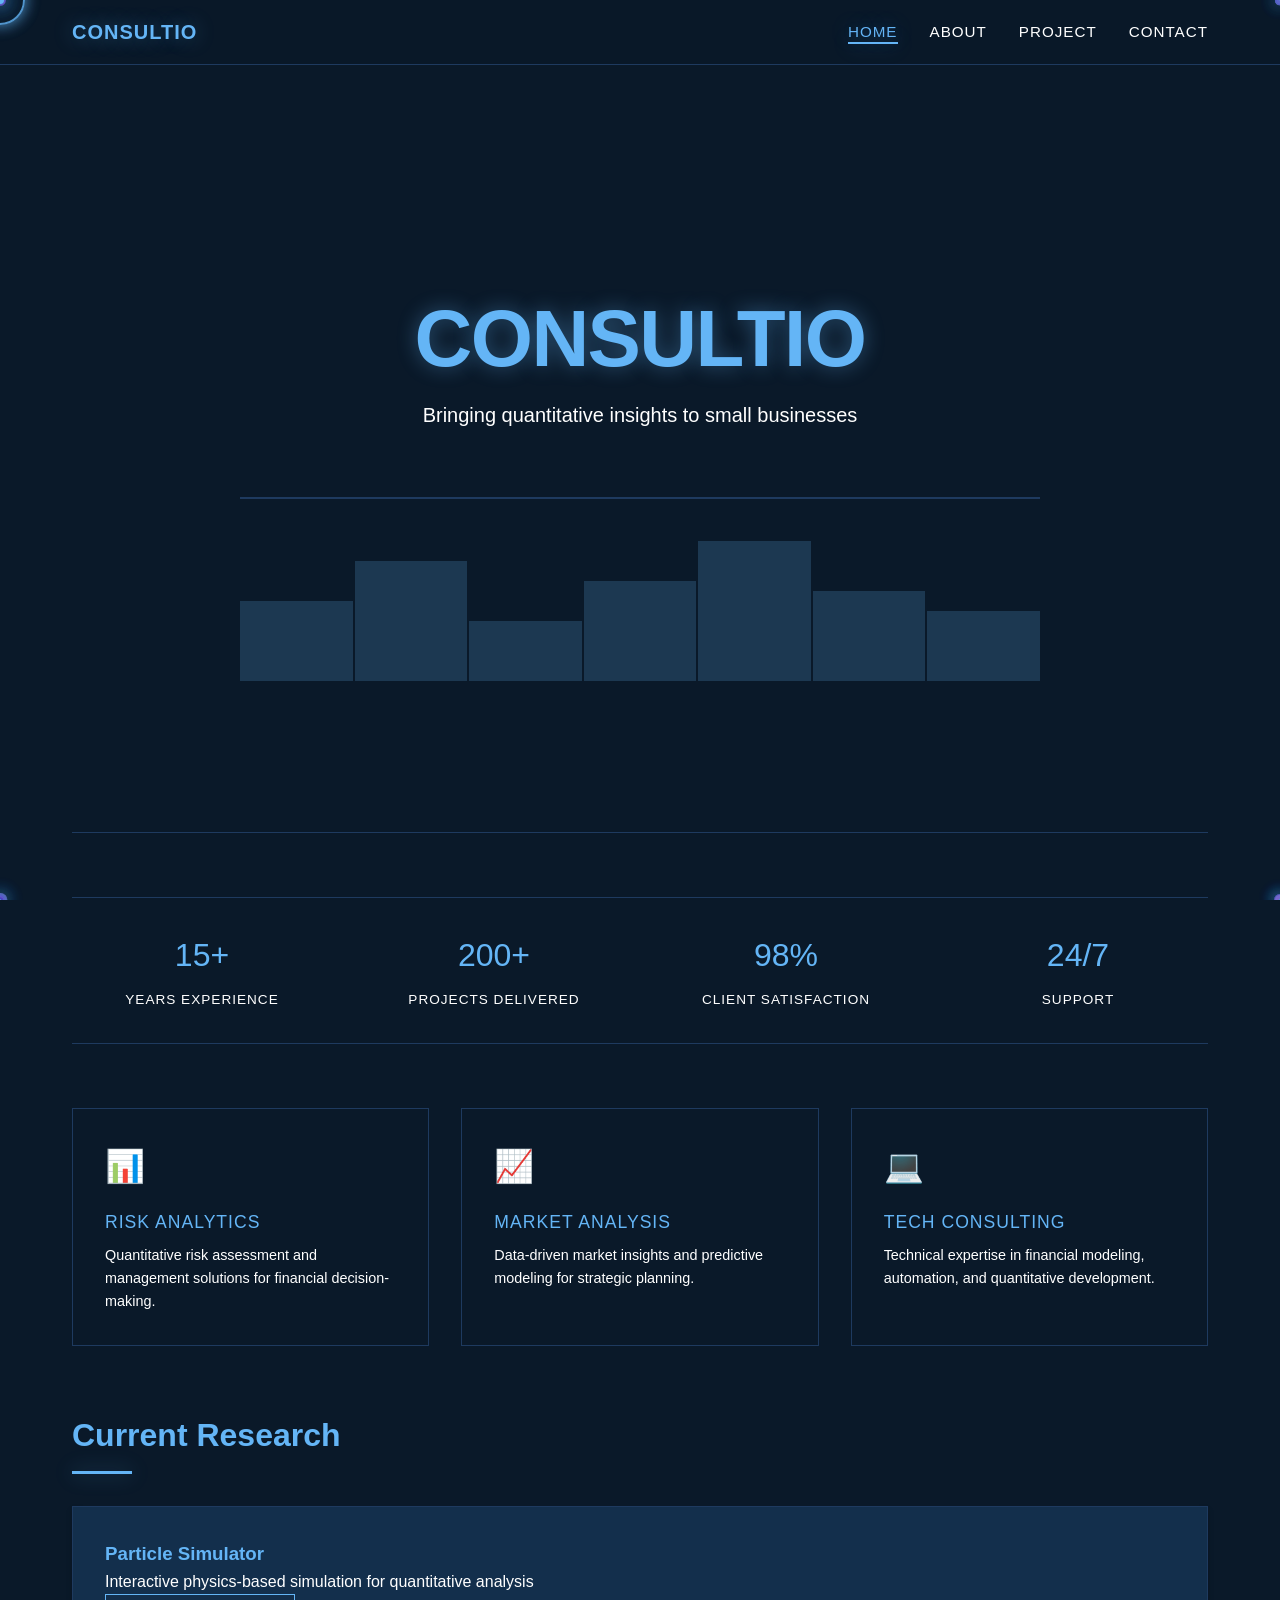
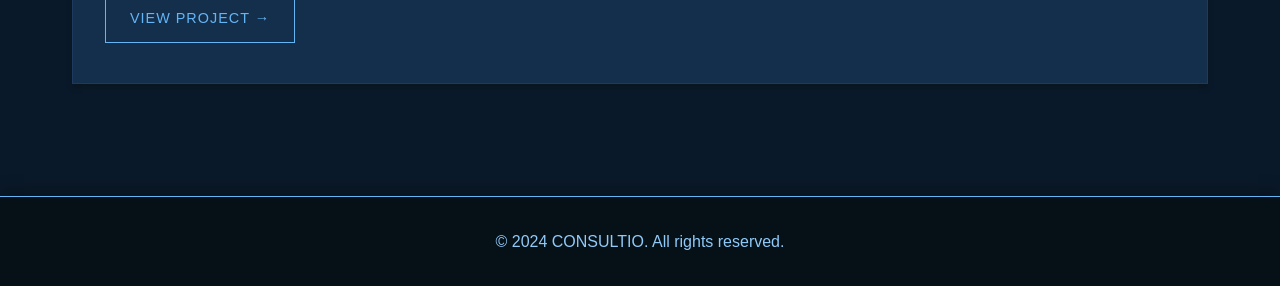
==== index.html @ c906b36d "init" ====
<!DOCTYPE html>
<html lang="en">
<head>
    <meta charset="UTF-8">
    <meta name="viewport" content="width=device-width, initial-scale=1.0">
    <title>Consultio | Quantitative Insights</title>
    <link rel="stylesheet" href="css/main.css">
    <link rel="stylesheet" href="css/home.css">
    <link rel="stylesheet" href="https://cdnjs.cloudflare.com/ajax/libs/font-awesome/6.0.0/css/all.min.css">
</head>
<body>
    <!-- Navigation -->
    <nav class="navbar">
        <div class="nav-container">
            <a href="index.html" class="logo">CONSULTIO</a>
            <div class="nav-right">
                <!-- <button class="theme-toggle" id="themeToggle" aria-label="Toggle dark mode">
                    <i class="fas fa-moon"></i>
                    <i class="fas fa-sun"></i>
                </button> -->
                <ul class="nav-menu">
                    <li><a href="index.html" class="active">Home</a></li>
                    <li><a href="about.html">About</a></li>
                    <li><a href="project-particle-simulator.html">Project</a></li>
                    <li><a href="contact.html">Contact</a></li>
                </ul>
            </div>
        </div>
    </nav>

    <!-- Main Content -->
    <main class="home-page">
        <!-- Hero Section -->
        <section class="hero">
            <h1 class="company-name">CONSULTIO</h1>
            <p class="tagline">Bringing quantitative insights to small businesses</p>
            
            <!-- Abstract Data Visualization -->
            <div class="hero-visual">
                <div class="data-grid">
                    <!-- Generated via JS -->
                </div>
                <div class="data-lines">
                    <div class="line-bar"></div>
                    <div class="line-bar"></div>
                    <div class="line-bar"></div>
                    <div class="line-bar"></div>
                    <div class="line-bar"></div>
                    <div class="line-bar"></div>
                    <div class="line-bar"></div>
                </div>
            </div>
        </section>

        <!-- Metrics Strip -->
        <section class="metrics-strip">
            <div class="metric-item">
                <div class="metric-value">15+</div>
                <div class="metric-label">Years Experience</div>
            </div>
            <div class="metric-item">
                <div class="metric-value">200+</div>
                <div class="metric-label">Projects Delivered</div>
            </div>
            <div class="metric-item">
                <div class="metric-value">98%</div>
                <div class="metric-label">Client Satisfaction</div>
            </div>
            <div class="metric-item">
                <div class="metric-value">24/7</div>
                <div class="metric-label">Support</div>
            </div>
        </section>

        <!-- Services Preview -->
        <section class="services-preview">
            <div class="service-item">
                <div class="service-icon">📊</div>
                <h3 class="service-title">Risk Analytics</h3>
                <p class="service-description">Quantitative risk assessment and management solutions for financial decision-making.</p>
            </div>
            <div class="service-item">
                <div class="service-icon">📈</div>
                <h3 class="service-title">Market Analysis</h3>
                <p class="service-description">Data-driven market insights and predictive modeling for strategic planning.</p>
            </div>
            <div class="service-item">
                <div class="service-icon">💻</div>
                <h3 class="service-title">Tech Consulting</h3>
                <p class="service-description">Technical expertise in financial modeling, automation, and quantitative development.</p>
            </div>
        </section>

        <!-- Featured Research -->
        <section class="featured-work">
            <h2>Current Research</h2>
            <div class="project-preview card">
                <h3>Particle Simulator</h3>
                <p>Interactive physics-based simulation for quantitative analysis</p>
                <a href="project-particle-simulator.html" class="btn">View Project →</a>
            </div>
        </section>
    </main>

    <footer>
        <p>© 2024 CONSULTIO. All rights reserved.</p>
    </footer>

    <script src="js/modules/utils.js"></script>
    <script src="js/modules/themeManager.js"></script>
    <script src="js/modules/mouseTracking.js"></script>
    <script src="js/pages/home.js"></script>
    <script src="js/main.js"></script>
</body>
</html>
---- css/main.css ----
/* ===== RESET & BASE STYLES ===== */
* {
    margin: 0;
    padding: 0;
    box-sizing: border-box;
}

/* Light theme (default - but we'll set dark as default in JS) */
:root {
    /* Core Colors */
    --primary-color: #1a2b3c;
    --secondary-color: #2c3e50;
    --accent-color: #3498db;
    --accent-glow: rgba(52, 152, 219, 0.3);
    --text-color: #2c3e50;
    --text-light: #5d6d7e;
    --text-white: #ffffff;
    --background: #ffffff;
    --background-dark: #0a1a2a;
    --card-bg: #f8fafc;
    --border-color: #e1e4e8;
    
    /* Shadows */
    --shadow: 0 2px 4px rgba(0, 0, 0, 0.05);
    --shadow-hover: 0 4px 8px rgba(0, 0, 0, 0.1);
    --glow: 0 0 15px var(--accent-glow);
    
    /* Navigation */
    --nav-bg: rgba(255, 255, 255, 0.98);
    --nav-border: #e1e4e8;
    
    /* Footer */
    --footer-bg: #0a1a2a;
    --footer-text: #a0b3c9;
    
    /* Skills */
    --skill-bg: #f0f4f8;
    --skill-border: #e1e4e8;
    
    /* Transitions */
    --transition: all 0.3s ease;
}

/* Enhanced Dark Theme */
[data-theme="dark"] {
    /* Core Colors - Enhanced for better contrast */
    --primary-color: #64b5f6;        /* Brighter blue for headings */
    --secondary-color: #90caf9;       /* Light blue for secondary */
    --accent-color: #64b5f6;          /* Bright blue accent */
    --accent-glow: rgba(100, 181, 246, 0.4); /* Blue glow */
    --text-color: #ffffff;             /* Pure white for primary text */
    --text-light: #e0e0e0;             /* Light gray for secondary text */
    --text-white: #ffffff;
    --background: #0a1929;             /* Deep navy blue */
    --background-dark: #051017;         /* Even darker for depth */
    --card-bg: #132f4c;                 /* Dark blue cards */
    --border-color: #1e3a5f;            /* Blue-tinted borders */
    
    /* Enhanced Shadows with Blue Glow */
    --shadow: 0 4px 6px rgba(0, 0, 0, 0.3);
    --shadow-hover: 0 8px 15px rgba(0, 0, 0, 0.4), 0 0 20px var(--accent-glow);
    --glow: 0 0 20px var(--accent-glow);
    
    /* Navigation */
    --nav-bg: rgba(10, 25, 41, 0.98);  /* Semi-transparent dark */
    --nav-border: #1e3a5f;
    
    /* Footer */
    --footer-bg: #051017;
    --footer-text: #90caf9;
    
    /* Skills */
    --skill-bg: #1e3a5f;
    --skill-border: #2b4b77;
}

body {
    font-family: 'Inter', -apple-system, BlinkMacSystemFont, 'Segoe UI', sans-serif;
    color: var(--text-color);
    line-height: 1.6;
    overflow-x: hidden;
    position: relative;
    min-height: 100vh;
    display: flex;
    flex-direction: column;
    background-color: var(--background);
    transition: background-color 0.3s ease, color 0.3s ease;
}

/* ===== NAVIGATION ===== */
.navbar {
    background: var(--nav-bg);
    border-bottom: 1px solid var(--nav-border);
    position: sticky;
    top: 0;
    z-index: 1000;
    backdrop-filter: blur(10px);
    transition: all 0.3s ease;
}

.nav-container {
    max-width: 1200px;
    margin: 0 auto;
    padding: 1rem 2rem;
    display: flex;
    justify-content: space-between;
    align-items: center;
}

.nav-right {
    display: flex;
    align-items: center;
    gap: 2rem;
}

.logo {
    font-size: 1.25rem;
    font-weight: 700;
    color: var(--accent-color);
    text-decoration: none;
    letter-spacing: 1px;
    text-transform: uppercase;
    transition: all 0.3s ease;
    text-shadow: var(--glow);
}

.logo:hover {
    color: var(--text-white);
    text-shadow: 0 0 25px var(--accent-color);
}

.nav-menu {
    display: flex;
    list-style: none;
    gap: 2rem;
}

.nav-menu a {
    text-decoration: none;
    color: var(--text-color);
    font-weight: 500;
    font-size: 0.95rem;
    text-transform: uppercase;
    letter-spacing: 1px;
    transition: all 0.3s ease;
    position: relative;
}

.nav-menu a::after {
    content: '';
    position: absolute;
    bottom: -4px;
    left: 0;
    width: 0;
    height: 2px;
    background: var(--accent-color);
    box-shadow: var(--glow);
    transition: width 0.3s ease;
}

.nav-menu a:hover::after,
.nav-menu a.active::after {
    width: 100%;
}

.nav-menu a:hover,
.nav-menu a.active {
    color: var(--accent-color);
    text-shadow: var(--glow);
}

/* ===== THEME TOGGLE ===== */
.theme-toggle {
    background: var(--card-bg);
    border: 1px solid var(--border-color);
    cursor: pointer;
    padding: 0.5rem;
    width: 40px;
    height: 40px;
    display: flex;
    align-items: center;
    justify-content: center;
    transition: all 0.3s ease;
    border-radius: 0;
}

.theme-toggle:hover {
    border-color: var(--accent-color);
    transform: rotate(180deg) scale(1.1);
    box-shadow: var(--glow);
}

.theme-toggle i {
    font-size: 1.2rem;
    color: var(--accent-color);
    transition: all 0.3s ease;
}

.theme-toggle:hover i {
    color: var(--text-white);
    transform: scale(1.1);
}

.theme-toggle .fa-sun {
    display: none;
}

.theme-toggle .fa-moon {
    display: block;
}

[data-theme="dark"] .theme-toggle .fa-moon {
    display: none;
}

[data-theme="dark"] .theme-toggle .fa-sun {
    display: block;
}

/* ===== MAIN CONTENT ===== */
main {
    flex: 1;
    max-width: 1200px;
    margin: 0 auto;
    padding: 3rem 2rem;
    width: 100%;
}

/* ===== SECTIONS ===== */
section {
    margin-bottom: 4rem;
}

h1, h2, h3, h4, h5, h6 {
    color: var(--primary-color);
    transition: color 0.3s ease;
}

h1 {
    font-size: 3rem;
    font-weight: 700;
    margin-bottom: 1rem;
    letter-spacing: -0.02em;
}

[data-theme="dark"] h1 {
    text-shadow: var(--glow);
}

h2 {
    font-size: 2rem;
    font-weight: 600;
    margin-bottom: 2rem;
    position: relative;
    padding-bottom: 0.75rem;
}

h2::after {
    content: '';
    position: absolute;
    bottom: 0;
    left: 0;
    width: 60px;
    height: 3px;
    background: var(--accent-color);
    box-shadow: var(--glow);
    transition: all 0.3s ease;
}

/* ===== CARDS ===== */
.card {
    background: var(--card-bg);
    border: 1px solid var(--border-color);
    padding: 2rem;
    transition: all 0.3s ease;
}

.card:hover {
    border-color: var(--accent-color);
    box-shadow: var(--shadow-hover);
    transform: translateY(-2px);
}

[data-theme="dark"] .card {
    border-color: var(--border-color);
    box-shadow: 0 4px 6px rgba(0, 0, 0, 0.2);
}

/* ===== BUTTONS ===== */
.btn {
    display: inline-block;
    padding: 0.75rem 1.5rem;
    background: transparent;
    color: var(--accent-color);
    text-decoration: none;
    border: 1px solid var(--accent-color);
    transition: all 0.3s ease;
    font-size: 0.9rem;
    text-transform: uppercase;
    letter-spacing: 1px;
    cursor: pointer;
    position: relative;
    overflow: hidden;
}

.btn:hover {
    background: var(--accent-color);
    color: var(--background-dark);
    box-shadow: var(--glow);
    transform: translateY(-2px);
}

[data-theme="dark"] .btn:hover {
    color: #051017;
}

.btn-primary {
    background: var(--accent-color);
    color: var(--background-dark);
    border: 1px solid var(--accent-color);
}

.btn-primary:hover {
    background: transparent;
    color: var(--accent-color);
}

/* ===== FOOTER ===== */
footer {
    background: var(--footer-bg);
    color: var(--footer-text);
    text-align: center;
    padding: 2rem;
    margin-top: auto;
    border-top: 1px solid var(--border-color);
    transition: all 0.3s ease;
}

[data-theme="dark"] footer {
    border-top-color: var(--accent-color);
    box-shadow: 0 -5px 15px rgba(0, 0, 0, 0.3);
}

/* ===== RESPONSIVE DESIGN ===== */
@media (max-width: 1024px) {
    main {
        padding: 2.5rem 1.5rem;
    }
    
    h1 {
        font-size: 2.5rem;
    }
    
    h2 {
        font-size: 1.75rem;
    }
}

@media (max-width: 768px) {
    .nav-container {
        flex-direction: column;
        gap: 0.75rem;
        padding: 0.75rem 1rem;
    }
    
    .nav-right {
        width: 100%;
        justify-content: space-between;
        gap: 1rem;
    }
    
    .nav-menu {
        flex-wrap: wrap;
        justify-content: center;
        gap: 1rem;
    }
    
    .nav-menu a {
        font-size: 0.85rem;
    }
    
    main {
        padding: 2rem 1rem;
    }
    
    h1 {
        font-size: 2rem;
    }
    
    h2 {
        font-size: 1.5rem;
    }
    
    section {
        margin-bottom: 3rem;
    }
    
    .card {
        padding: 1.5rem;
    }
}

@media (max-width: 480px) {
    .nav-menu {
        gap: 0.75rem;
    }
    
    .nav-menu a {
        font-size: 0.75rem;
        letter-spacing: 0.5px;
    }
    
    .logo {
        font-size: 1rem;
    }
    
    .theme-toggle {
        width: 35px;
        height: 35px;
    }
    
    h1 {
        font-size: 1.75rem;
    }
    
    h2 {
        font-size: 1.25rem;
    }
    
    .btn {
        padding: 0.6rem 1.2rem;
        font-size: 0.8rem;
    }
    
    main {
        padding: 1.5rem 0.75rem;
    }
}

/* Touch device optimizations */
@media (hover: none) and (pointer: coarse) {
    .btn:hover,
    .card:hover,
    .nav-menu a:hover {
        transform: none;
    }
    
    .btn:active {
        transform: scale(0.98);
    }
}

/* ===== PRINT STYLES ===== */
@media print {
    .navbar, footer, .theme-toggle, #cursor-dot, #cursor-ring, #mouse-particle-canvas {
        display: none !important;
    }
    
    body {
        background: white;
        color: black;
    }
}

/* ===== TRANSITIONS ===== */
* {
    transition-property: background-color, color, border-color, box-shadow, transform, opacity;
    transition-duration: 0.3s;
    transition-timing-function: ease;
}

/* ===== SCROLLBAR STYLING ===== */
::-webkit-scrollbar {
    width: 10px;
}

::-webkit-scrollbar-track {
    background: var(--background);
}

::-webkit-scrollbar-thumb {
    background: var(--accent-color);
    border-radius: 0;
}

::-webkit-scrollbar-thumb:hover {
    background: var(--primary-color);
    box-shadow: var(--glow);
}
---- css/home.css ----
/* ===== HOME PAGE - CORPORATE LANDING ===== */
.home-page {
    min-height: calc(100vh - 200px);
}

/* Hero Section */
.hero {
    min-height: 80vh;
    display: flex;
    flex-direction: column;
    align-items: center;
    justify-content: center;
    text-align: center;
    position: relative;
    border-bottom: 1px solid var(--border-color);
}

.company-name {
    font-size: 5rem;
    font-weight: 700;
    color: var(--primary-color);
    margin-bottom: 1rem;
    letter-spacing: -0.02em;
    line-height: 1.1;
    opacity: 0;
    transform: translateY(30px);
    animation: fadeUp 0.8s ease forwards;
}

.tagline {
    font-size: 1.25rem;
    color: var(--light-text);
    max-width: 600px;
    margin: 0 auto 3rem;
    line-height: 1.6;
    font-weight: 400;
    opacity: 0;
    transform: translateY(30px);
    animation: fadeUp 0.8s ease 0.2s forwards;
}

/* Abstract Data Visualization */
.hero-visual {
    width: 100%;
    max-width: 800px;
    margin: 3rem auto 0;
    position: relative;
    opacity: 0;
    animation: fadeIn 1s ease 0.4s forwards;
}

.data-grid {
    display: grid;
    grid-template-columns: repeat(3, 1fr);
    gap: 1px;
    background: var(--border-color);
    border: 1px solid var(--border-color);
}

.grid-cell {
    aspect-ratio: 1;
    background: var(--background);
    transition: background 0.2s ease;
}

.grid-cell.filled {
    background: var(--accent-color);
    opacity: 0.1;
}

.grid-cell.filled.accent-1 { opacity: 0.2; }
.grid-cell.filled.accent-2 { opacity: 0.3; }
.grid-cell.filled.accent-3 { opacity: 0.4; }

/* Data lines */
.data-lines {
    margin-top: 2rem;
    display: flex;
    justify-content: space-between;
    align-items: flex-end;
    height: 150px;
    gap: 2px;
}

.line-bar {
    flex: 1;
    background: var(--accent-color);
    height: 60px;
    opacity: 0.2;
    transition: height 0.3s ease;
}

.line-bar:nth-child(1) { height: 80px; }
.line-bar:nth-child(2) { height: 120px; }
.line-bar:nth-child(3) { height: 60px; }
.line-bar:nth-child(4) { height: 100px; }
.line-bar:nth-child(5) { height: 140px; }
.line-bar:nth-child(6) { height: 90px; }
.line-bar:nth-child(7) { height: 70px; }

/* Metrics Strip */
.metrics-strip {
    display: grid;
    grid-template-columns: repeat(4, 1fr);
    gap: 2rem;
    margin: 4rem 0;
    padding: 2rem 0;
    border-top: 1px solid var(--border-color);
    border-bottom: 1px solid var(--border-color);
}

.metric-item {
    text-align: center;
}

.metric-value {
    font-size: 2rem;
    font-weight: 500;
    color: var(--accent-color);
    font-family: var(--font-mono);
}

.metric-label {
    font-size: 0.85rem;
    text-transform: uppercase;
    letter-spacing: 1px;
    color: var(--light-text);
    margin-top: 0.5rem;
}

/* Services Preview */
.services-preview {
    display: grid;
    grid-template-columns: repeat(3, 1fr);
    gap: 2rem;
    margin: 4rem 0;
}

.service-item {
    padding: 2rem;
    border: 1px solid var(--border-color);
    transition: all 0.2s ease;
}

.service-item:hover {
    border-color: var(--accent-color);
}

.service-icon {
    font-size: 2rem;
    margin-bottom: 1rem;
    color: var(--accent-color);
}

.service-title {
    font-size: 1.1rem;
    font-weight: 500;
    margin-bottom: 0.5rem;
    text-transform: uppercase;
    letter-spacing: 1px;
}

.service-description {
    font-size: 0.9rem;
    color: var(--light-text);
    line-height: 1.6;
}

/* Animations */
@keyframes fadeUp {
    from {
        opacity: 0;
        transform: translateY(30px);
    }
    to {
        opacity: 1;
        transform: translateY(0);
    }
}

@keyframes fadeIn {
    from { opacity: 0; }
    to { opacity: 1; }
}

/* Responsive */
@media (max-width: 768px) {
    .company-name {
        font-size: 3rem;
    }
    
    .tagline {
        font-size: 1rem;
        padding: 0 1rem;
    }
    
    .metrics-strip {
        grid-template-columns: repeat(2, 1fr);
        gap: 1.5rem;
    }
    
    .services-preview {
        grid-template-columns: 1fr;
        gap: 1rem;
    }
    
    .data-lines {
        height: 100px;
    }
}
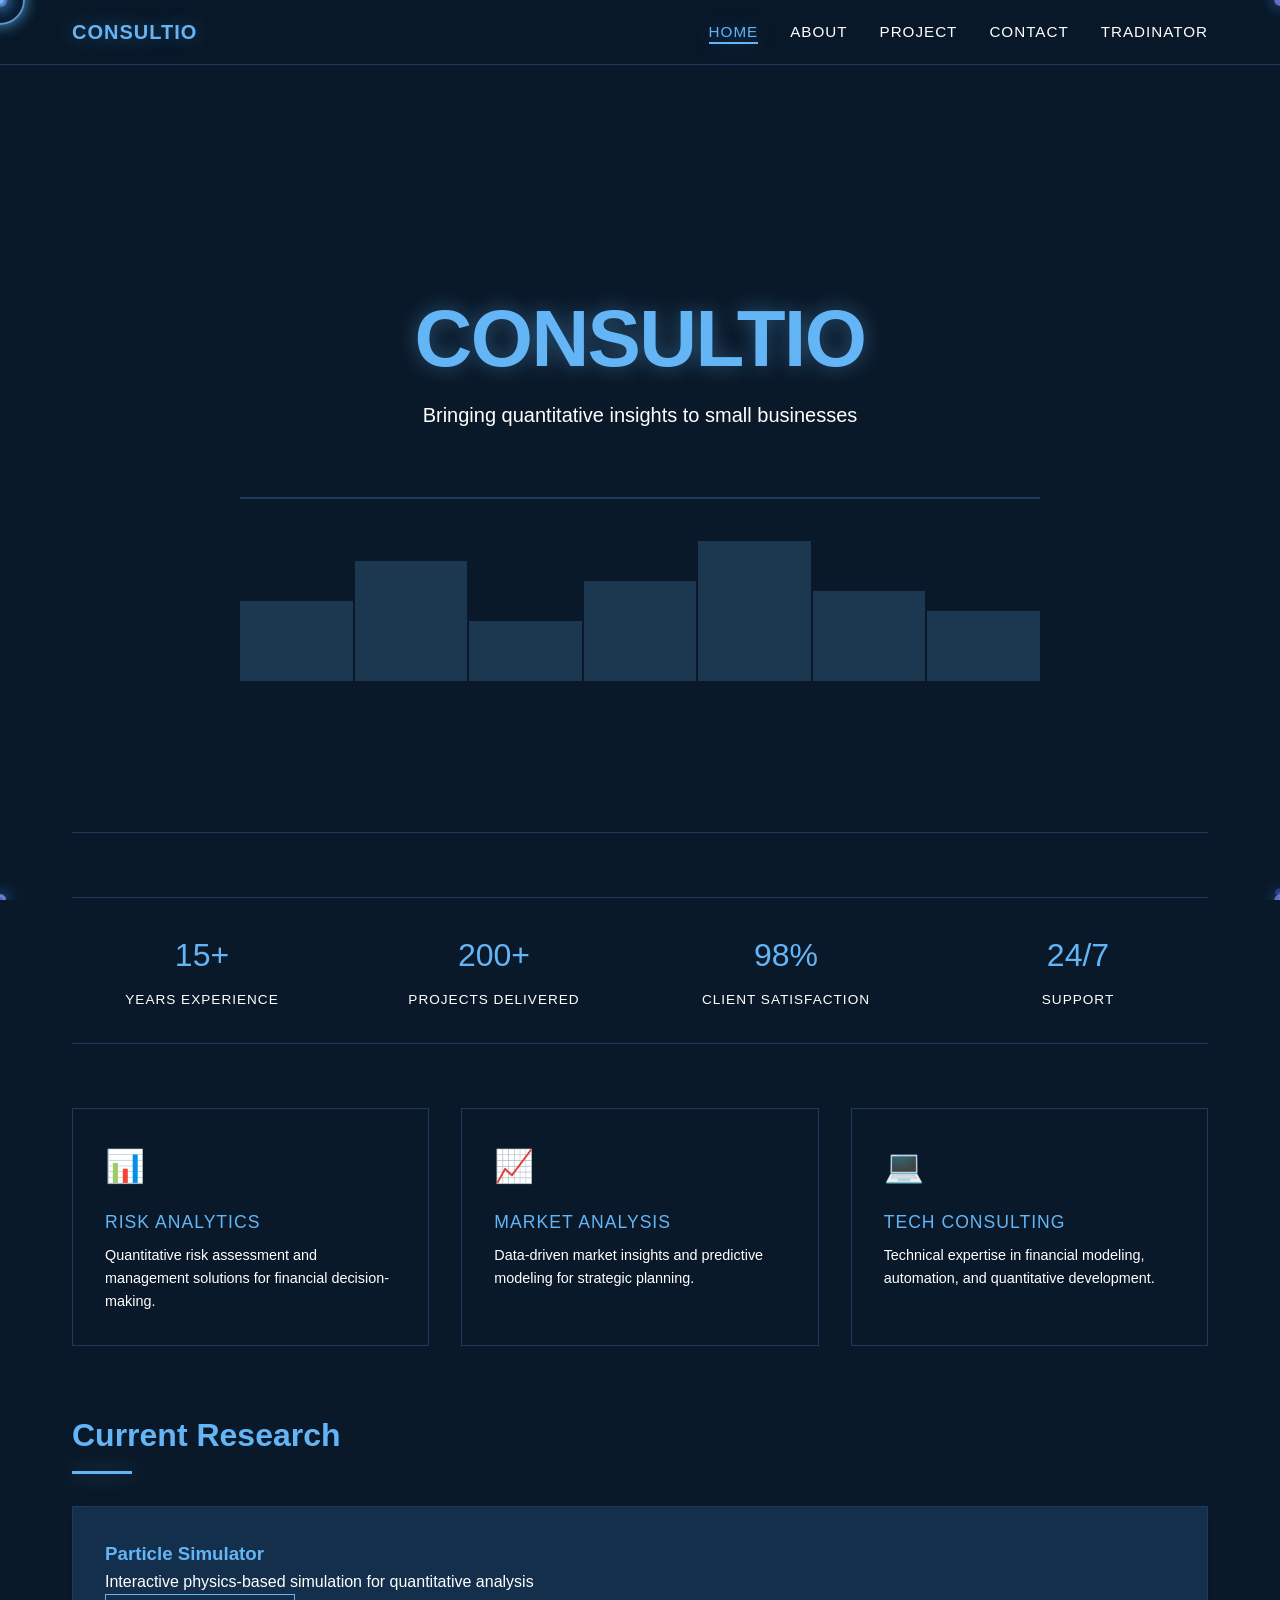
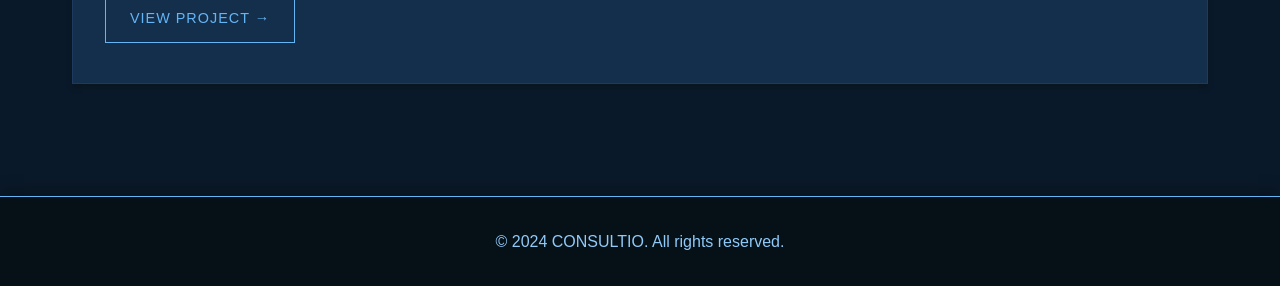
==== commit 250c645f: "feat: Add Tradinator navigation tab and live trading dashboard - tradinator/dashboard_data.json: pla" ====
--- a/index.html
+++ b/index.html
@@ -23,6 +23,7 @@
                     <li><a href="about.html">About</a></li>
                     <li><a href="project-particle-simulator.html">Project</a></li>
                     <li><a href="contact.html">Contact</a></li>
+                    <li><a href="tradinator.html">Tradinator</a></li>
                 </ul>
             </div>
         </div>
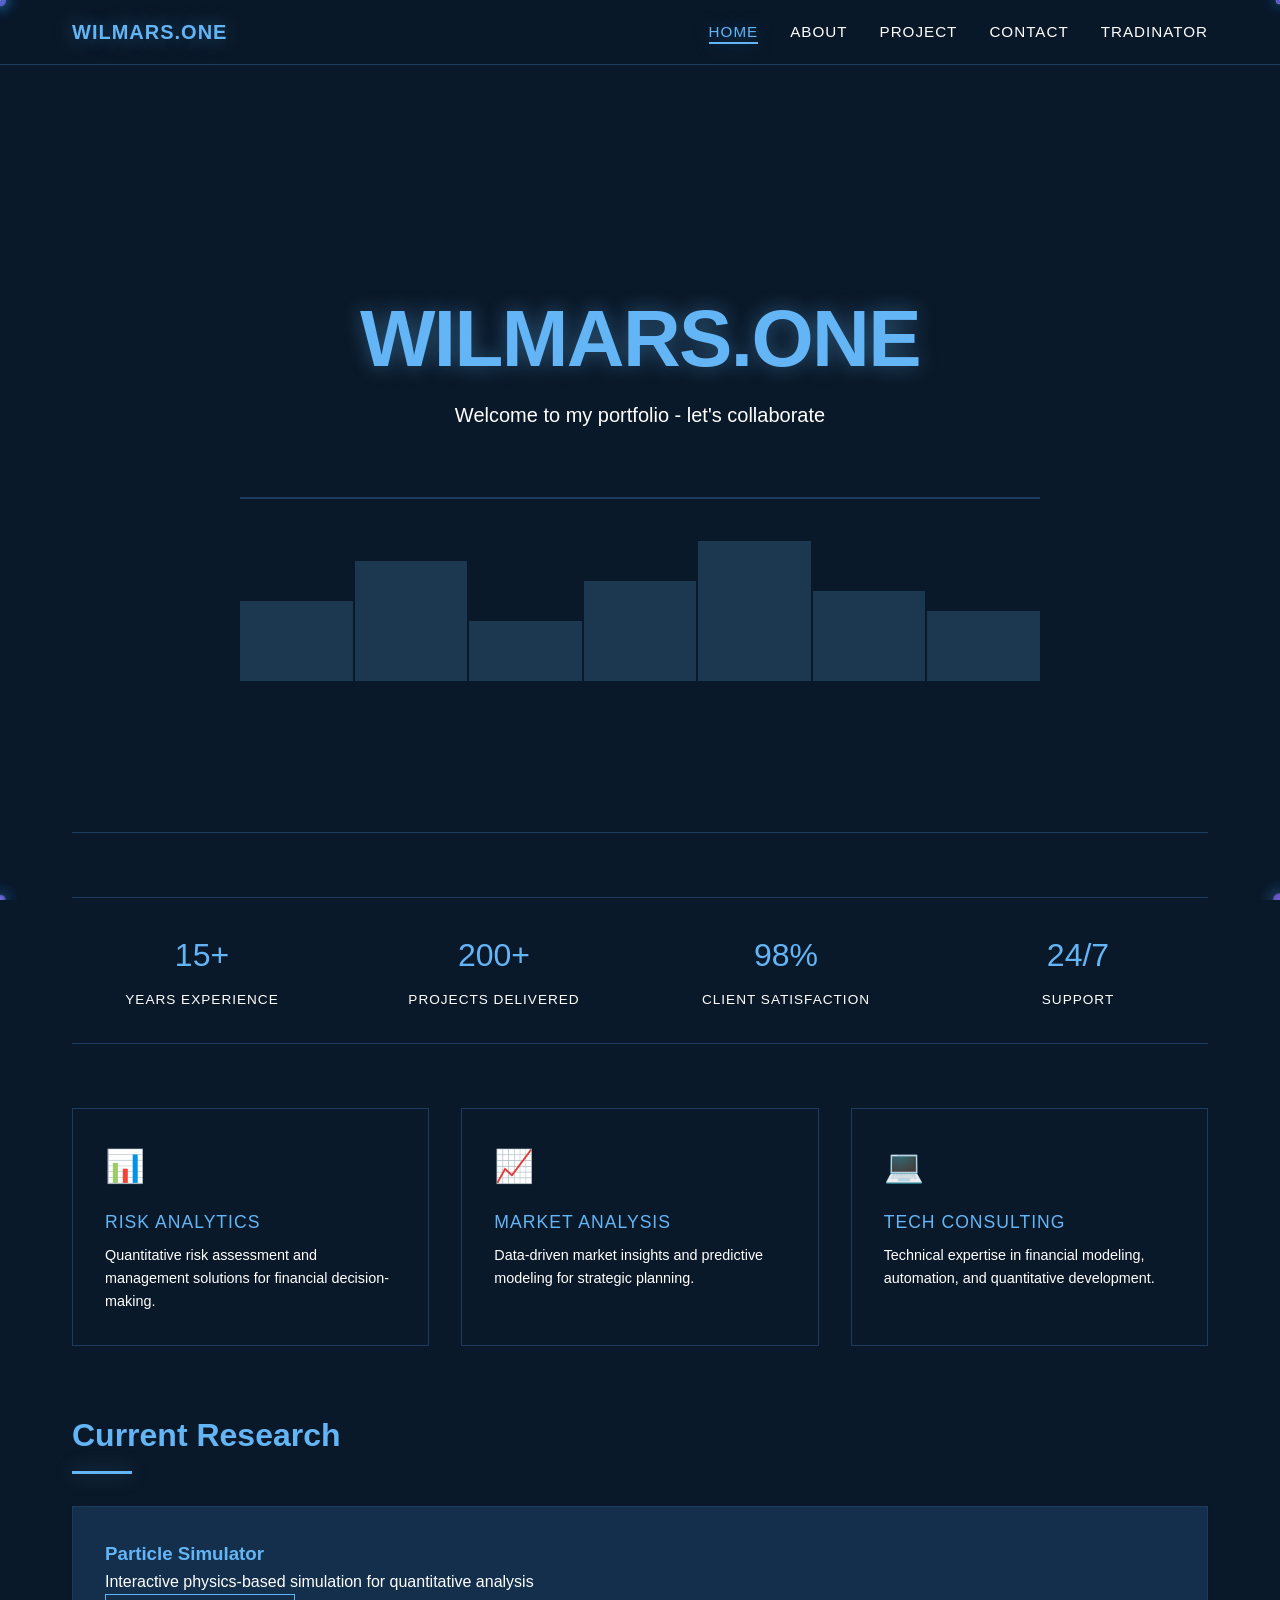
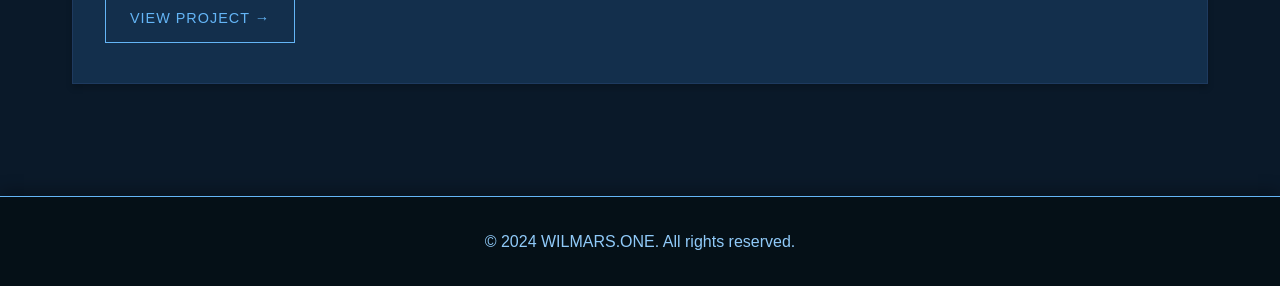
==== commit 7b6fc99d: "Replace CONSULTIO with WILMARS.ONE, update subtitles Agent-Logs-Url: https://github.com/Braumeister-" ====
--- a/index.html
+++ b/index.html
@@ -3,7 +3,7 @@
 <head>
     <meta charset="UTF-8">
     <meta name="viewport" content="width=device-width, initial-scale=1.0">
-    <title>Consultio | Quantitative Insights</title>
+    <title>WILMARS.ONE | Quantitative Insights</title>
     <link rel="stylesheet" href="css/main.css">
     <link rel="stylesheet" href="css/home.css">
     <link rel="stylesheet" href="https://cdnjs.cloudflare.com/ajax/libs/font-awesome/6.0.0/css/all.min.css">
@@ -12,7 +12,7 @@
     <!-- Navigation -->
     <nav class="navbar">
         <div class="nav-container">
-            <a href="index.html" class="logo">CONSULTIO</a>
+            <a href="index.html" class="logo">WILMARS.ONE</a>
             <div class="nav-right">
                 <!-- <button class="theme-toggle" id="themeToggle" aria-label="Toggle dark mode">
                     <i class="fas fa-moon"></i>
@@ -33,8 +33,8 @@
     <main class="home-page">
         <!-- Hero Section -->
         <section class="hero">
-            <h1 class="company-name">CONSULTIO</h1>
-            <p class="tagline">Bringing quantitative insights to small businesses</p>
+            <h1 class="company-name">WILMARS.ONE</h1>
+            <p class="tagline">Welcome to my portfolio - let's collaborate</p>
             
             <!-- Abstract Data Visualization -->
             <div class="hero-visual">
@@ -104,7 +104,7 @@
     </main>
 
     <footer>
-        <p>© 2024 CONSULTIO. All rights reserved.</p>
+        <p>© 2024 WILMARS.ONE. All rights reserved.</p>
     </footer>
 
     <script src="js/modules/utils.js"></script>
--- a/css/main.css
+++ b/css/main.css
@@ -452,7 +452,7 @@
 
 /* ===== PRINT STYLES ===== */
 @media print {
-    .navbar, footer, .theme-toggle, #cursor-dot, #cursor-ring, #mouse-particle-canvas {
+    .navbar, footer, .theme-toggle, #mouse-particle-canvas {
         display: none !important;
     }
     
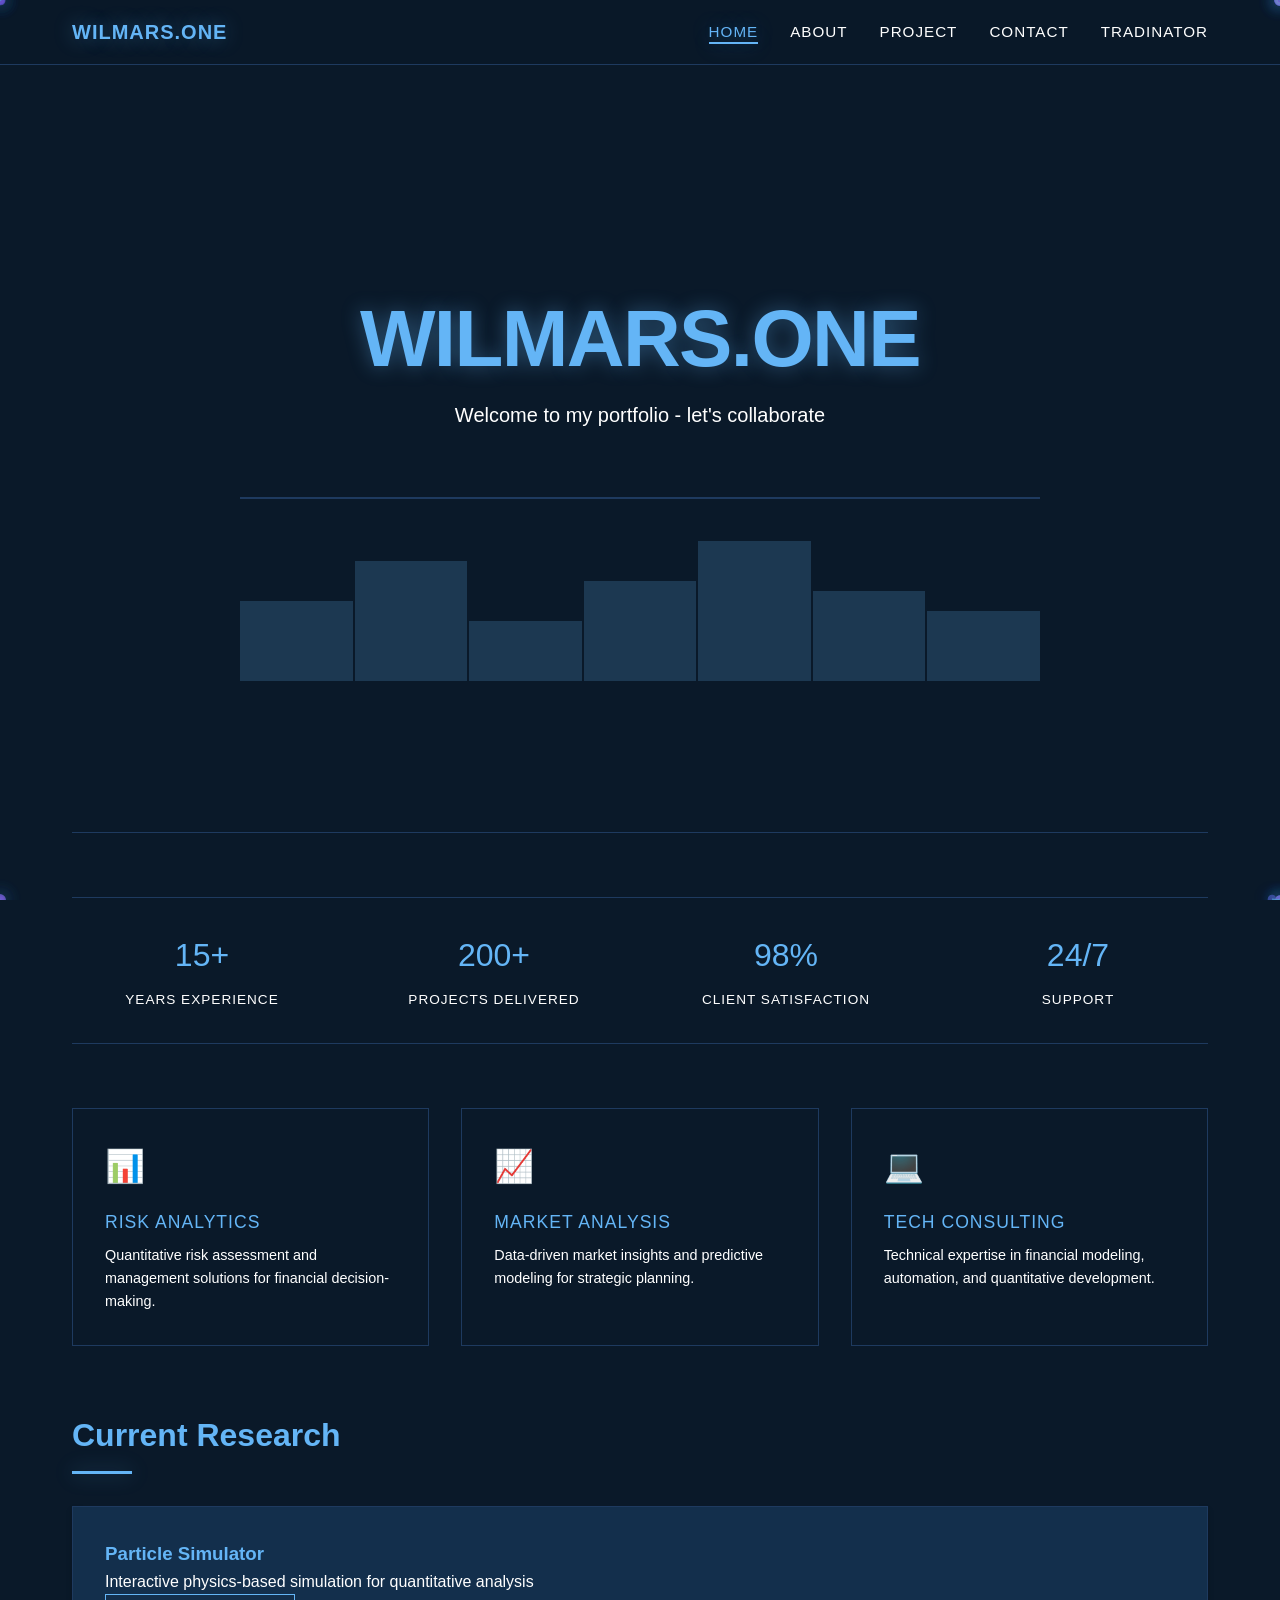
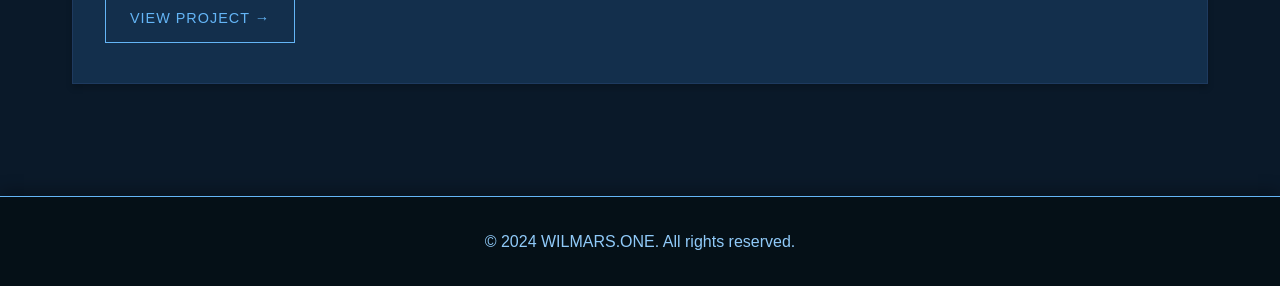
==== commit cd8ffd43: "fix: add missing about.js and sw.js, load animations.js on all pages Agent-Logs-Url: https://github." ====
--- a/index.html
+++ b/index.html
@@ -110,6 +110,7 @@
     <script src="js/modules/utils.js"></script>
     <script src="js/modules/themeManager.js"></script>
     <script src="js/modules/mouseTracking.js"></script>
+    <script src="js/modules/animations.js"></script>
     <script src="js/pages/home.js"></script>
     <script src="js/main.js"></script>
 </body>
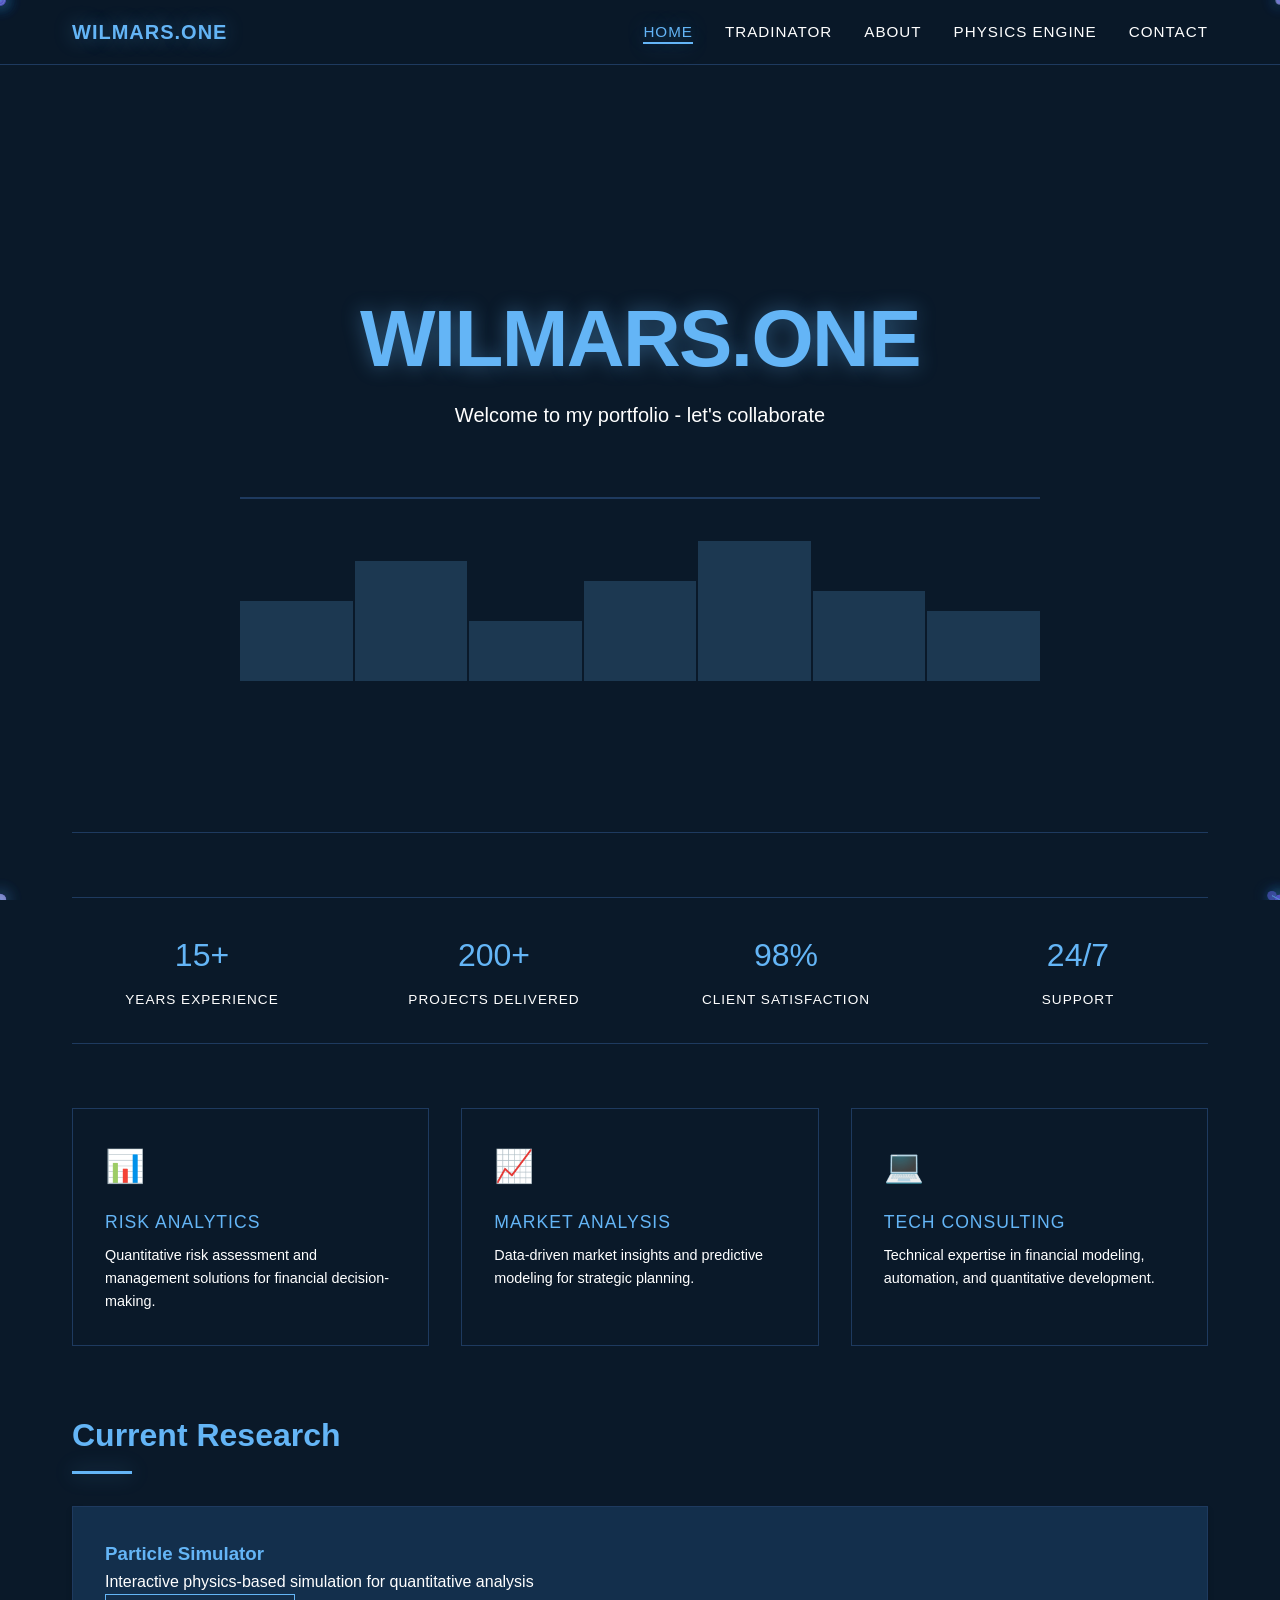
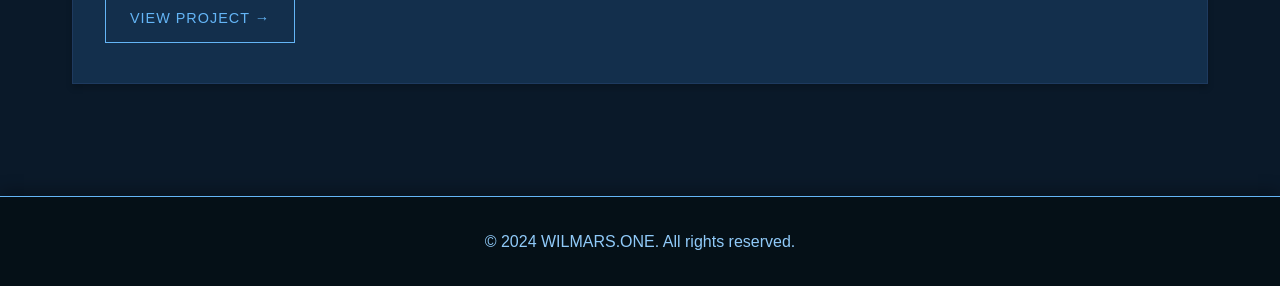
==== commit c07549de: "Rename Project to Physics Engine and move Tradinator before About in nav Agent-Logs-Url: https://git" ====
--- a/index.html
+++ b/index.html
@@ -20,10 +20,10 @@
                 </button> -->
                 <ul class="nav-menu">
                     <li><a href="index.html" class="active">Home</a></li>
+                    <li><a href="tradinator.html">Tradinator</a></li>
                     <li><a href="about.html">About</a></li>
-                    <li><a href="project-particle-simulator.html">Project</a></li>
+                    <li><a href="project-particle-simulator.html">Physics Engine</a></li>
                     <li><a href="contact.html">Contact</a></li>
-                    <li><a href="tradinator.html">Tradinator</a></li>
                 </ul>
             </div>
         </div>
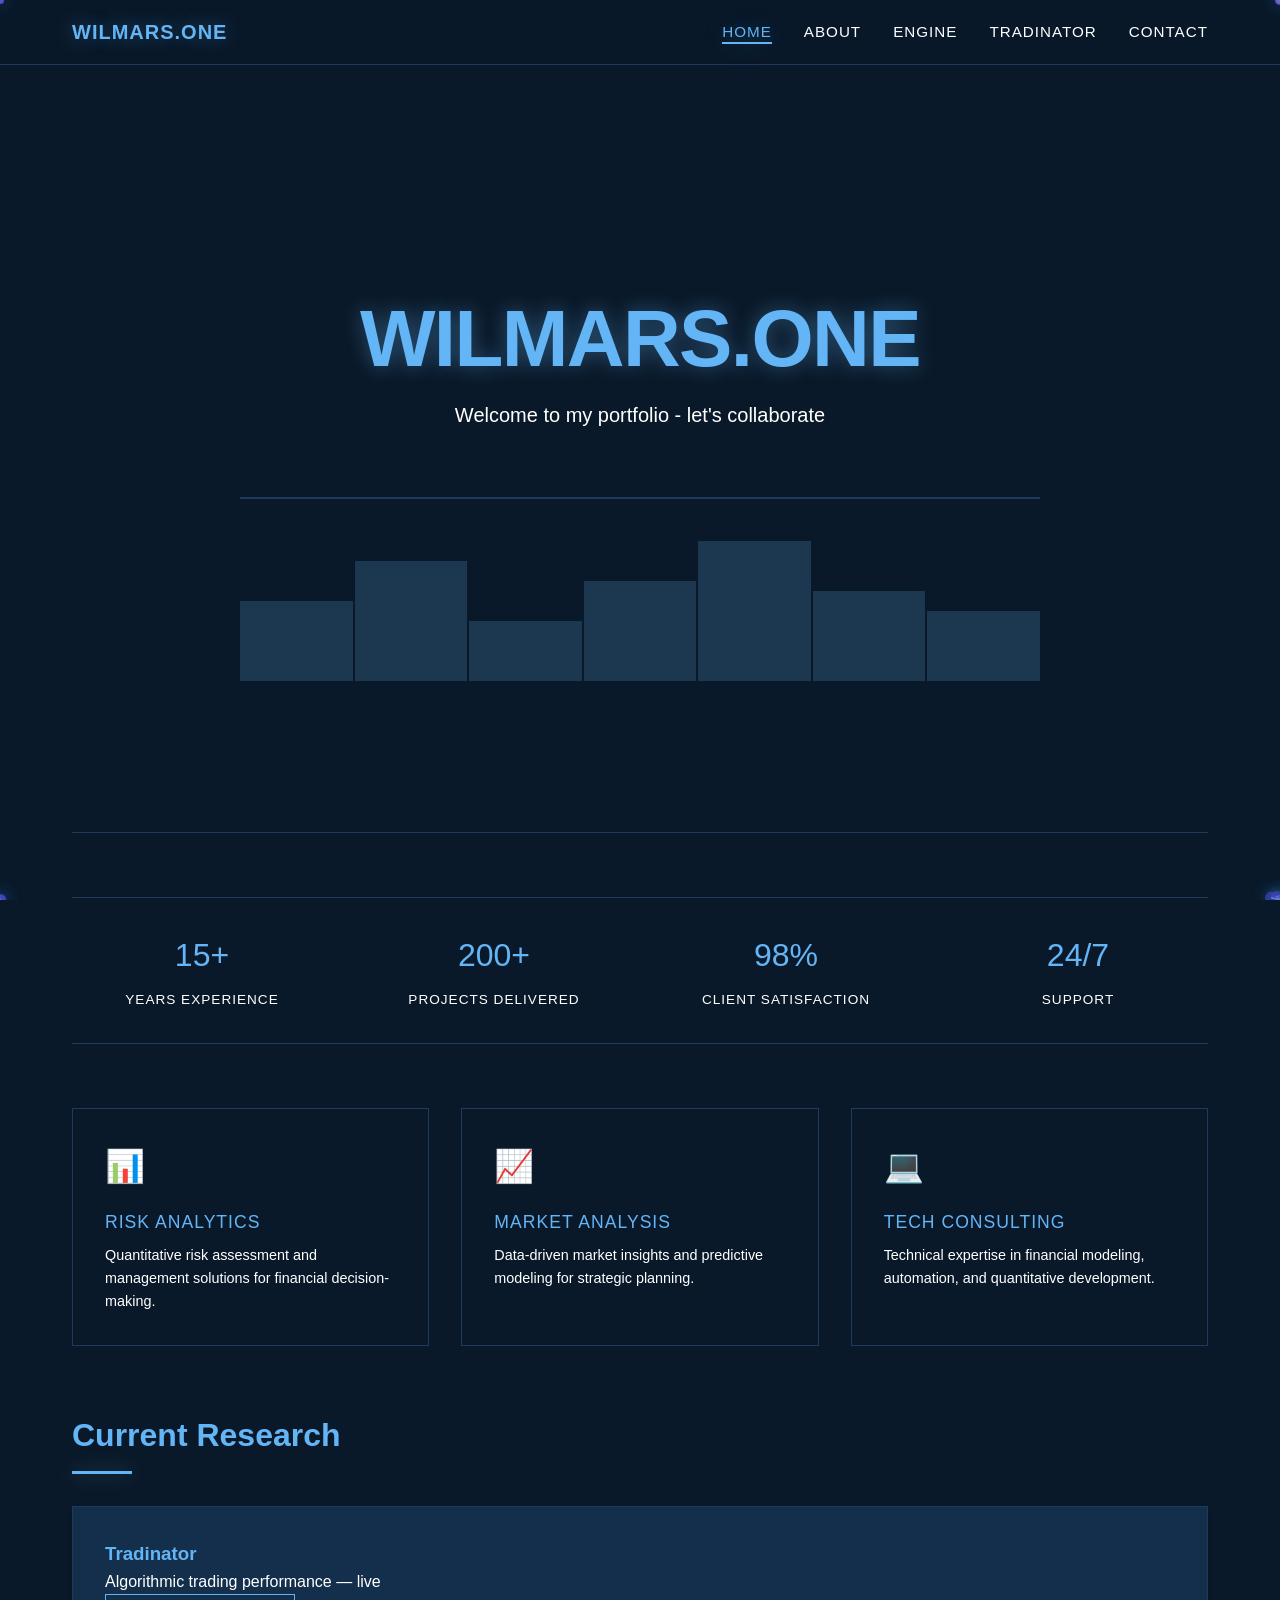
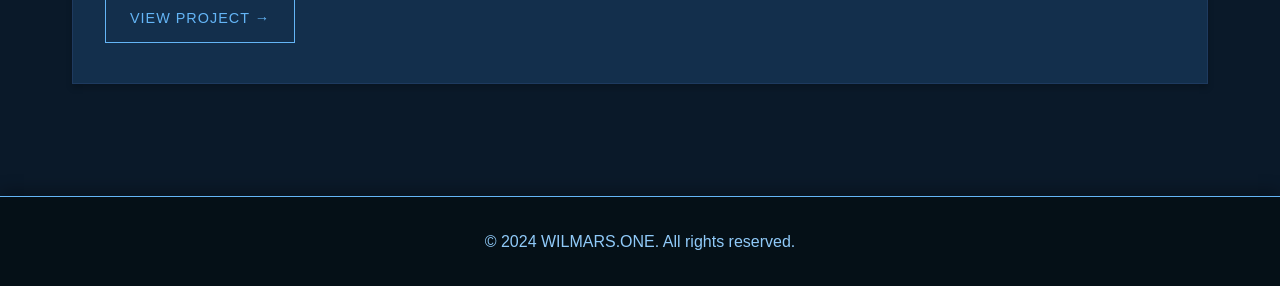
==== commit bd3a509e: "Fix nav order, rename Physics Engine to Engine, update Current Research link to Tradinator, fix Link" ====
--- a/index.html
+++ b/index.html
@@ -20,9 +20,9 @@
                 </button> -->
                 <ul class="nav-menu">
                     <li><a href="index.html" class="active">Home</a></li>
+                    <li><a href="about.html">About</a></li>
+                    <li><a href="project-particle-simulator.html">Engine</a></li>
                     <li><a href="tradinator.html">Tradinator</a></li>
-                    <li><a href="about.html">About</a></li>
-                    <li><a href="project-particle-simulator.html">Physics Engine</a></li>
                     <li><a href="contact.html">Contact</a></li>
                 </ul>
             </div>
@@ -96,9 +96,9 @@
         <section class="featured-work">
             <h2>Current Research</h2>
             <div class="project-preview card">
-                <h3>Particle Simulator</h3>
-                <p>Interactive physics-based simulation for quantitative analysis</p>
-                <a href="project-particle-simulator.html" class="btn">View Project →</a>
+                <h3>Tradinator</h3>
+                <p>Algorithmic trading performance — live</p>
+                <a href="tradinator.html" class="btn">View Project →</a>
             </div>
         </section>
     </main>
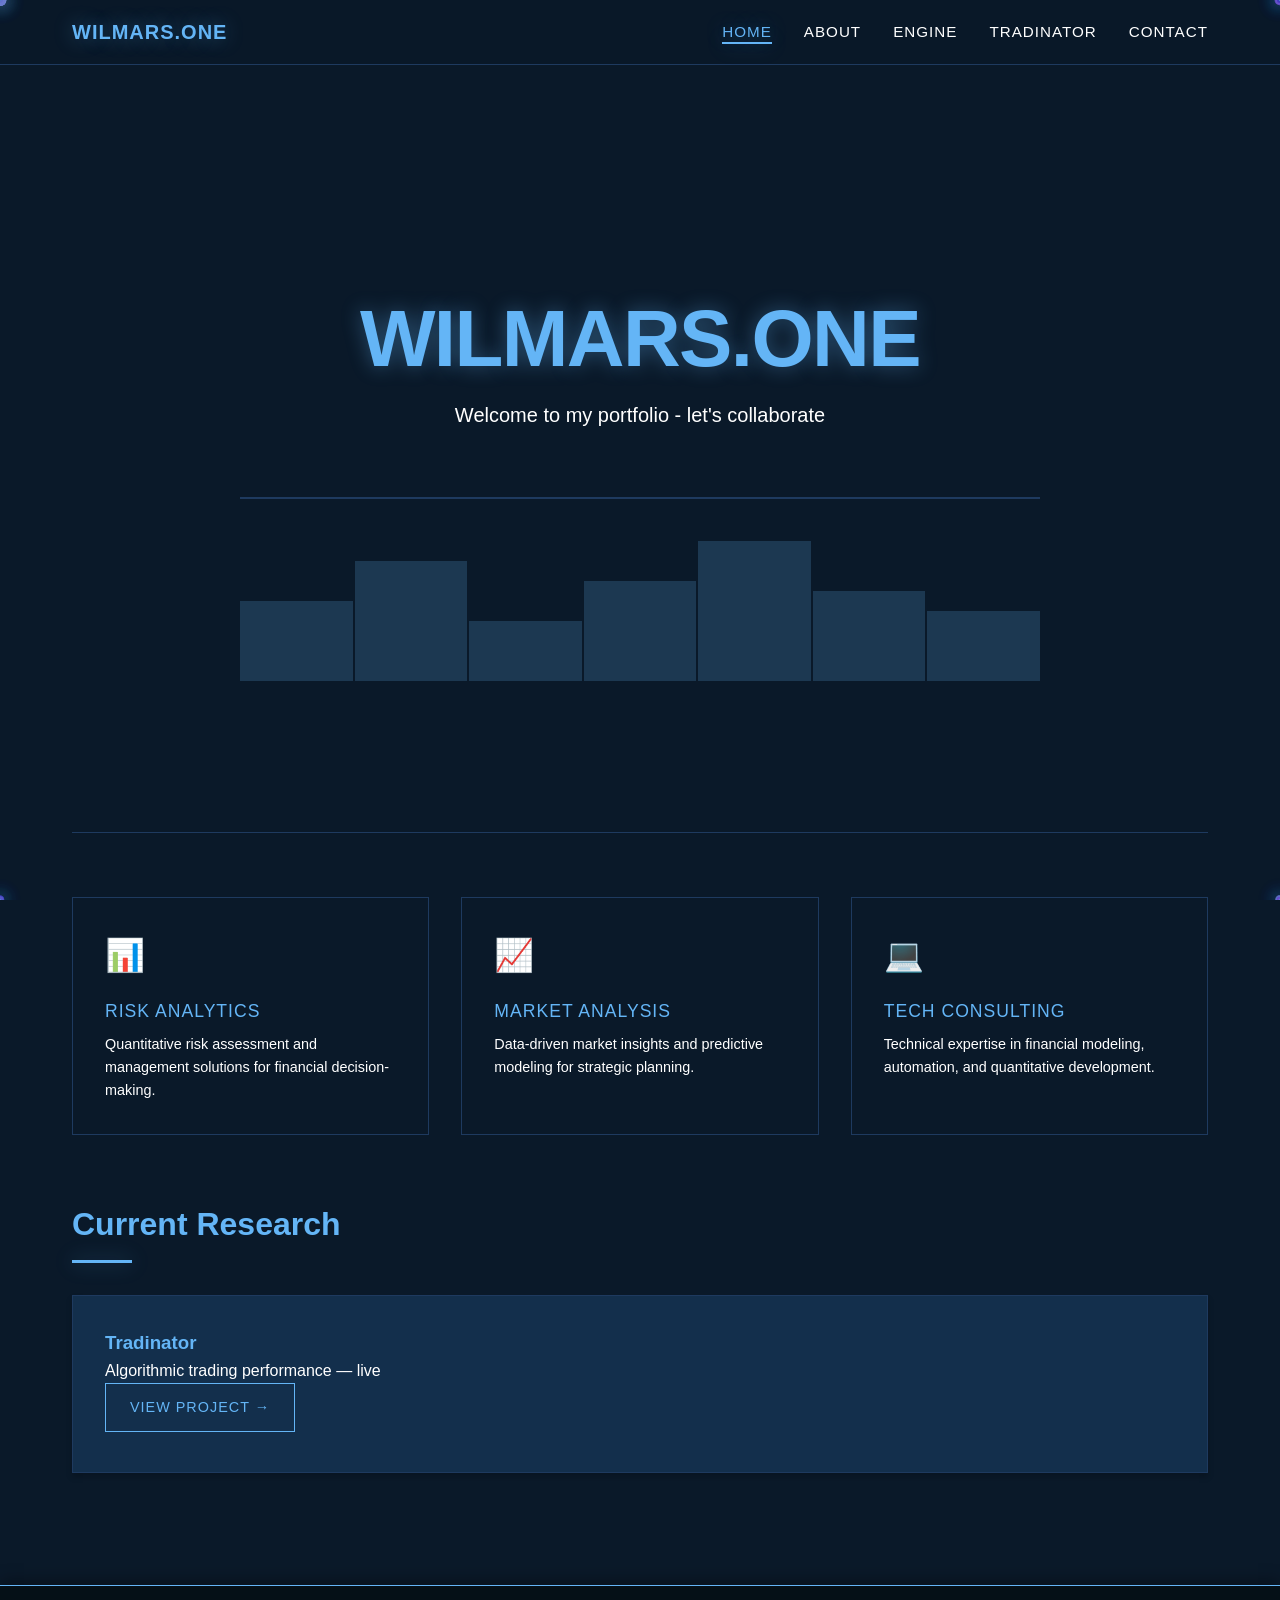
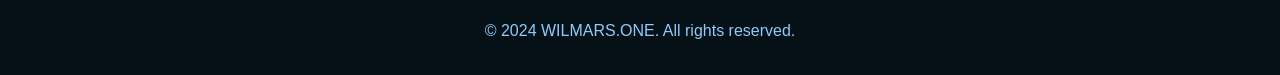
==== commit cc27dfb8: "chore: comment out Metrics Strip and form-placeholder sections Co-authored-by: Braumeister-Stefan <8" ====
--- a/index.html
+++ b/index.html
@@ -53,7 +53,8 @@
             </div>
         </section>
 
-        <!-- Metrics Strip -->
+        <!--
+        [Metrics Strip]
         <section class="metrics-strip">
             <div class="metric-item">
                 <div class="metric-value">15+</div>
@@ -72,6 +73,7 @@
                 <div class="metric-label">Support</div>
             </div>
         </section>
+        -->
 
         <!-- Services Preview -->
         <section class="services-preview">
